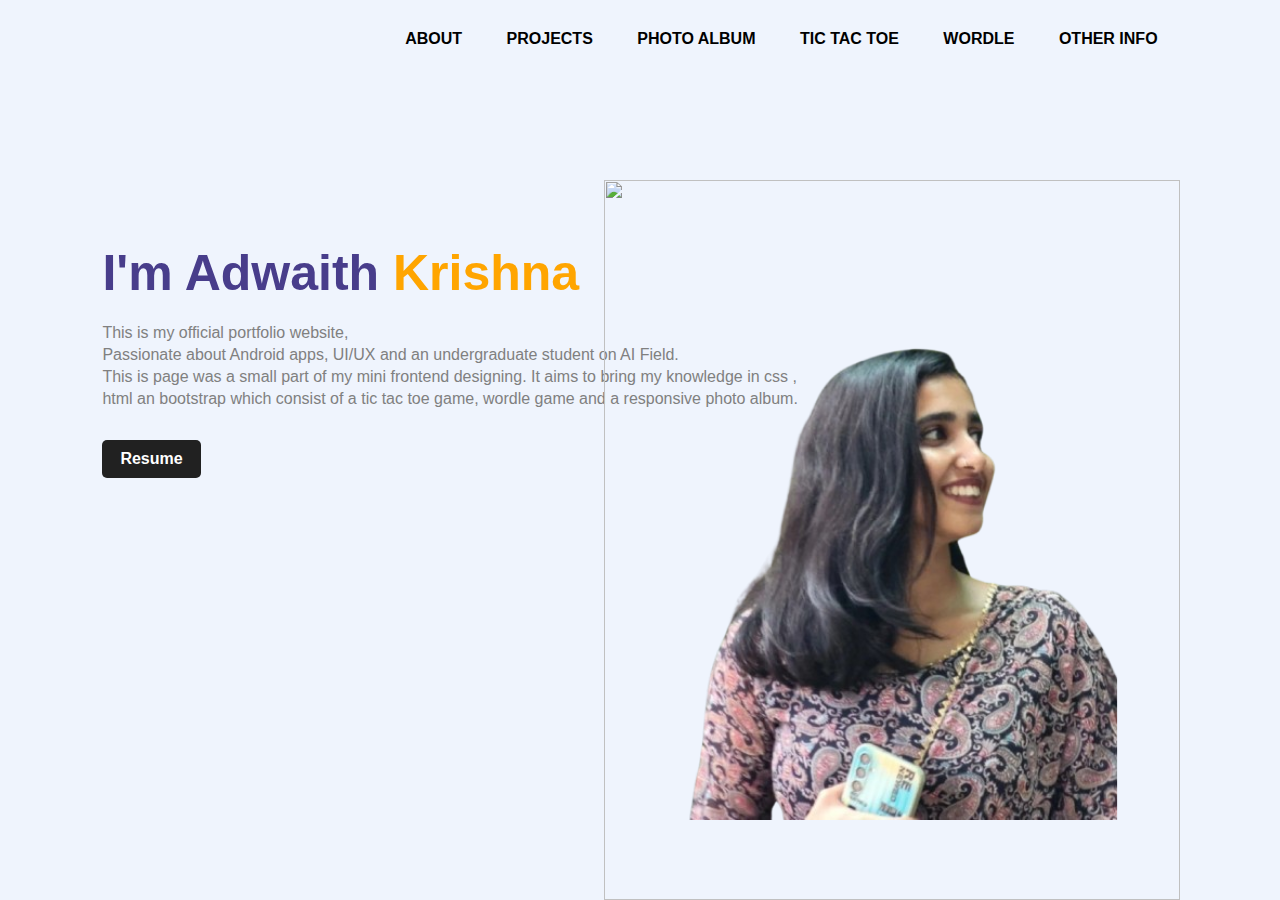
==== index.html @ cd8f3468 "Update index.html" ====
<html>
<html lang="en">
<head>
    <meta charset="UTF-8">
    <meta http-equiv="X-UA-Compatible" content="IE=edge">
    <meta name="viewport" content="width=device-width, initial-scale=1.0">
    <title>Person Portfolio website</title>
    <link rel="stylesheet" href="style.css">
</head>
<body>
    <div class="base">
        <nav>
            <img src ="" class="logo">
            <ul>
                <li><a class="btn btn-primary" href="about.html" role="button">ABOUT</a></li>
                <li><a class="btn btn-primary" href="projects.html" role="button">PROJECTS</a></li>
                <li><a class="btn btn-primary" href="" role="button">PHOTO ALBUM</a></li>
                <li><a class="btn btn-primary" href="TicTacToe.html" role="button">TIC TAC TOE</a></li>
                <li><a class="btn btn-primary" href="Wordle.html" role="button">WORDLE</a></li>
                <li><a class="btn btn-primary" href="info.html" role="button">OTHER INFO</a></li>

            </ul>
        </nav>
        <div class="pro">
            <h1>I'm Adwaith <span> Krishna</span></h1>
            <p>This is my official portfolio website,<br>
            Passionate about Android apps, UI/UX and an undergraduate student on AI Field.<br>
            This is page was a small part of my mini frontend designing. It aims to bring my knowledge in css , <br> 
            html an bootstrap which consist of a tic tac toe game, wordle game and a responsive photo album. </p>
            <a class="btn btn-primary" href="https://flowcv.com/resume/nekq3u95k8" role="button">Resume</a>
            <div class="images">
                
                <img src="shape.png" class="shape" >
                <img src="Bgremove.png" class="pic" >
            </div>
        </div>
    </div>
    
</body>
</html>
---- style.css ----
*{
    margin: 0;
    padding: 0;
    font-family: sans-serif;
}

.base{
    position: relative;
    width: 100%;
    height: 100vh;
    background-color: #eff4fd;
}

nav{
    display: flex;
    width: 84%;
    margin: auto;
    padding: 20px 0;
    align-items: center;
    justify-content: space-between;
}

nav ul li{
    display: inline-block;
    list-style-type: none;
    margin: 10px 20px;

}
nav ul li a{
    text-decoration: none;
    color: black;
    font-weight: bold;
}

.pro{
    margin-left: 8%;
    margin-top: 13%;
}

.pro h1{
    font-size: 50px;
    color: darkslateblue;
    margin-bottom: 20px;

}

span{
    color: orange;
}

.pro p{
    color: grey;
    line-height: 22px;
}

.pro a{
    background: #212121;
    padding: 10px 18px;
    text-decoration: none;
    font-weight: bold;
    color: white;
    display: inline-block;
    margin: 30px 0;
    border-radius: 5px;
}

.images{
    width: 45%;
    height: 80%;
    position: absolute;
    bottom: 0;
    right: 100px;
}

.images .shape{
    height: 100%;
    position: absolute;
    left: 50%;
    bottom: 0;
    transform: translateX(-50%);
    transition: bottom 1s, left 1s;
}

.images  .pic{
    height: 80%;
    position: absolute;
    left: 45%;
    bottom: 80;
    transform: translateX(-50%);
    transition: bottom 1s, left 1s;
}


.images:hover .shape{
    bottom: 40px;
}

.images:hover .pic{
    left: 38%;
}
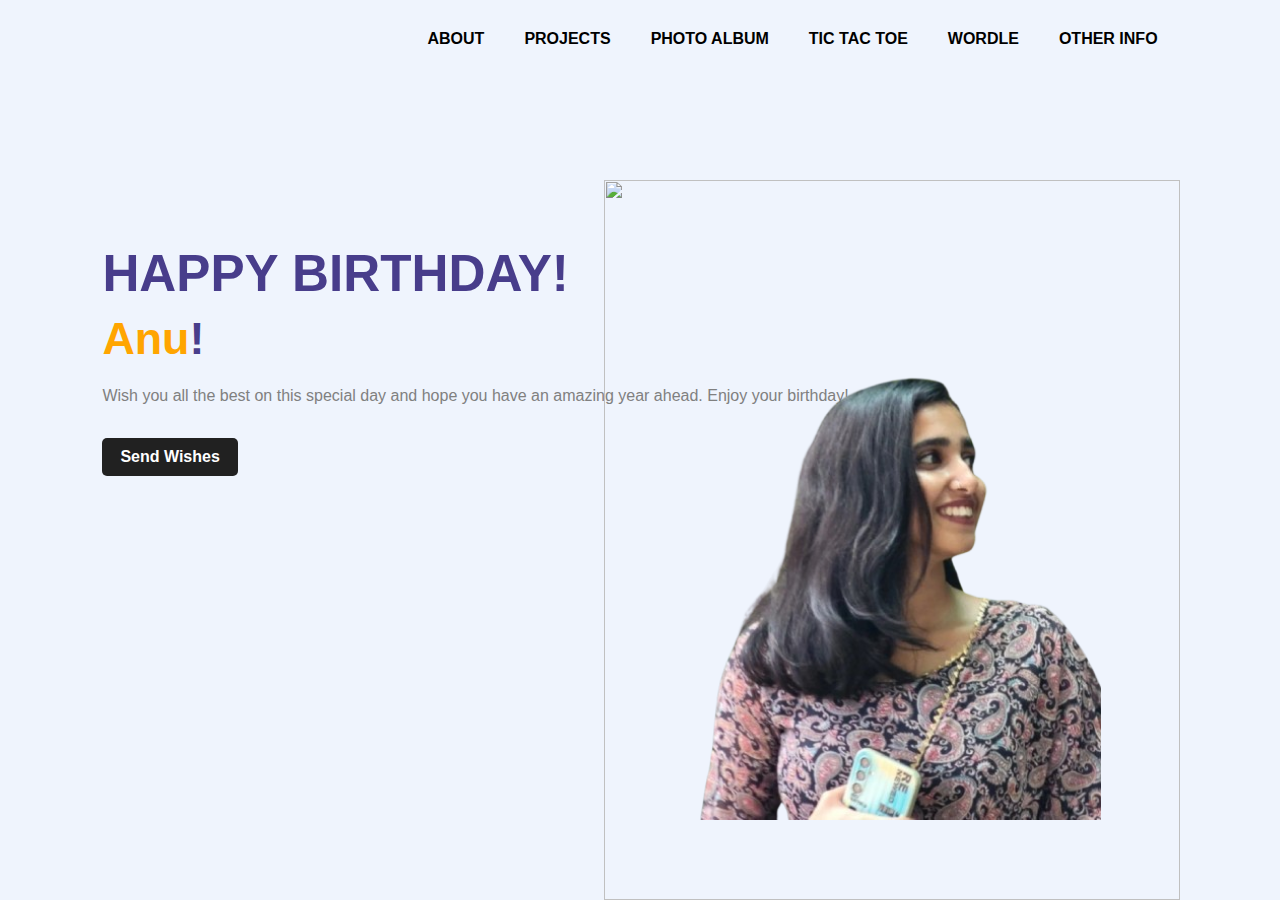
==== commit 7a295f13: "Update index.html" ====
--- a/index.html
+++ b/index.html
@@ -22,12 +22,10 @@
             </ul>
         </nav>
         <div class="pro">
-            <h1>I'm Adwaith <span> Krishna</span></h1>
-            <p>This is my official portfolio website,<br>
-            Passionate about Android apps, UI/UX and an undergraduate student on AI Field.<br>
-            This is page was a small part of my mini frontend designing. It aims to bring my knowledge in css , <br> 
-            html an bootstrap which consist of a tic tac toe game, wordle game and a responsive photo album. </p>
-            <a class="btn btn-primary" href="https://flowcv.com/resume/nekq3u95k8" role="button">Resume</a>
+            <h1>HAPPY BIRTHDAY! </h1>
+        <h2><span>Anu</span>!</h2>
+        <p>Wish you all the best on this special day and hope you have an amazing year ahead. Enjoy your birthday!</p>
+        <a href="#">Send Wishes</a>
             <div class="images">
                 
                 <img src="shape.png" class="shape" >
--- a/style.css
+++ b/style.css
@@ -1,17 +1,17 @@
-*{
+* {
     margin: 0;
     padding: 0;
     font-family: sans-serif;
 }
 
-.base{
+.base {
     position: relative;
     width: 100%;
     height: 100vh;
     background-color: #eff4fd;
 }
 
-nav{
+nav {
     display: flex;
     width: 84%;
     margin: auto;
@@ -20,40 +20,49 @@
     justify-content: space-between;
 }
 
-nav ul li{
+nav ul {
+    display: flex;
+}
+
+nav ul li {
     display: inline-block;
     list-style-type: none;
     margin: 10px 20px;
+}
 
-}
-nav ul li a{
+nav ul li a {
     text-decoration: none;
     color: black;
     font-weight: bold;
 }
 
-.pro{
+.pro {
     margin-left: 8%;
     margin-top: 13%;
 }
 
-.pro h1{
-    font-size: 50px;
+.pro h1 {
+    font-size: 4vw;
+    color: darkslateblue;
+    margin-bottom: 10px;
+}
+
+.pro h2 {
+    font-size: 3.5vw;
     color: darkslateblue;
     margin-bottom: 20px;
-
 }
 
-span{
+span {
     color: orange;
 }
 
-.pro p{
+.pro p {
     color: grey;
-    line-height: 22px;
+    line-height: 1.5em;
 }
 
-.pro a{
+.pro a {
     background: #212121;
     padding: 10px 18px;
     text-decoration: none;
@@ -64,7 +73,7 @@
     border-radius: 5px;
 }
 
-.images{
+.images {
     width: 45%;
     height: 80%;
     position: absolute;
@@ -72,7 +81,7 @@
     right: 100px;
 }
 
-.images .shape{
+.images .shape {
     height: 100%;
     position: absolute;
     left: 50%;
@@ -81,20 +90,96 @@
     transition: bottom 1s, left 1s;
 }
 
-.images  .pic{
-    height: 80%;
+.images .pic {
+    height: 75%;
     position: absolute;
     left: 45%;
-    bottom: 80;
+    bottom: 80px;
     transform: translateX(-50%);
     transition: bottom 1s, left 1s;
 }
 
-
-.images:hover .shape{
+.images:hover .shape {
     bottom: 40px;
 }
 
-.images:hover .pic{
+.images:hover .pic {
     left: 38%;
 }
+
+/* Responsive Design */
+
+@media (max-width: 1024px) {
+    nav {
+        flex-direction: column;
+        align-items: flex-start;
+    }
+
+    .pro {
+        margin-top: 10%;
+        margin-left: 5%;
+    }
+
+    .pro h1, .pro h2 {
+        font-size: 5vw;
+    }
+
+    .images {
+        width: 50%;
+        right: 50px;
+    }
+}
+
+@media (max-width: 768px) {
+    nav ul li {
+        margin: 10px 10px;
+    }
+
+    .pro h1, .pro h2 {
+        font-size: 6vw;
+    }
+
+    .images {
+        width: 60%;
+        right: 20px;
+    }
+
+    .images .shape, .images .pic {
+        left: 50%;
+    }
+}
+
+@media (max-width: 480px) {
+    nav {
+        flex-direction: column;
+        width: 100%;
+    }
+
+    nav ul {
+        width: 100%;
+        justify-content: space-around;
+    }
+
+    .pro {
+        margin-left: 5%;
+        margin-top: 15%;
+    }
+
+    .pro h1, .pro h2 {
+        font-size: 8vw;
+    }
+
+    .images {
+        width: 80%;
+        height: 60%;
+        right: 10px;
+    }
+
+    .images .shape, .images .pic {
+        left: 50%;
+    }
+
+    .images:hover .shape, .images:hover .pic {
+        left: 50%;
+    }
+}
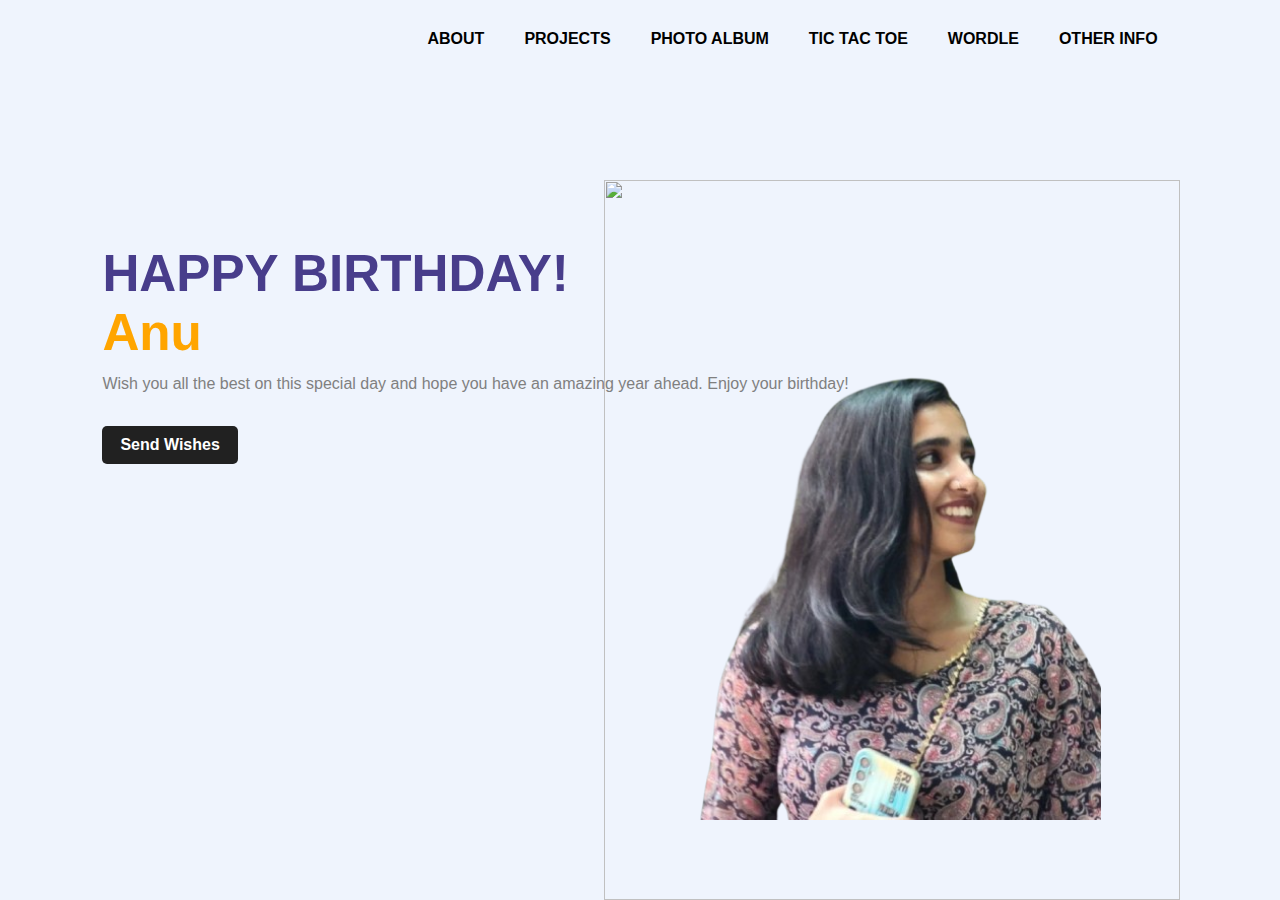
==== commit e258bdc7: "Update index.html" ====
--- a/index.html
+++ b/index.html
@@ -22,8 +22,8 @@
             </ul>
         </nav>
         <div class="pro">
-            <h1>HAPPY BIRTHDAY! </h1>
-        <h2><span>Anu</span>!</h2>
+            <h1>HAPPY BIRTHDAY!<br><span>Anu</span> </h1>
+        
         <p>Wish you all the best on this special day and hope you have an amazing year ahead. Enjoy your birthday!</p>
         <a href="#">Send Wishes</a>
             <div class="images">
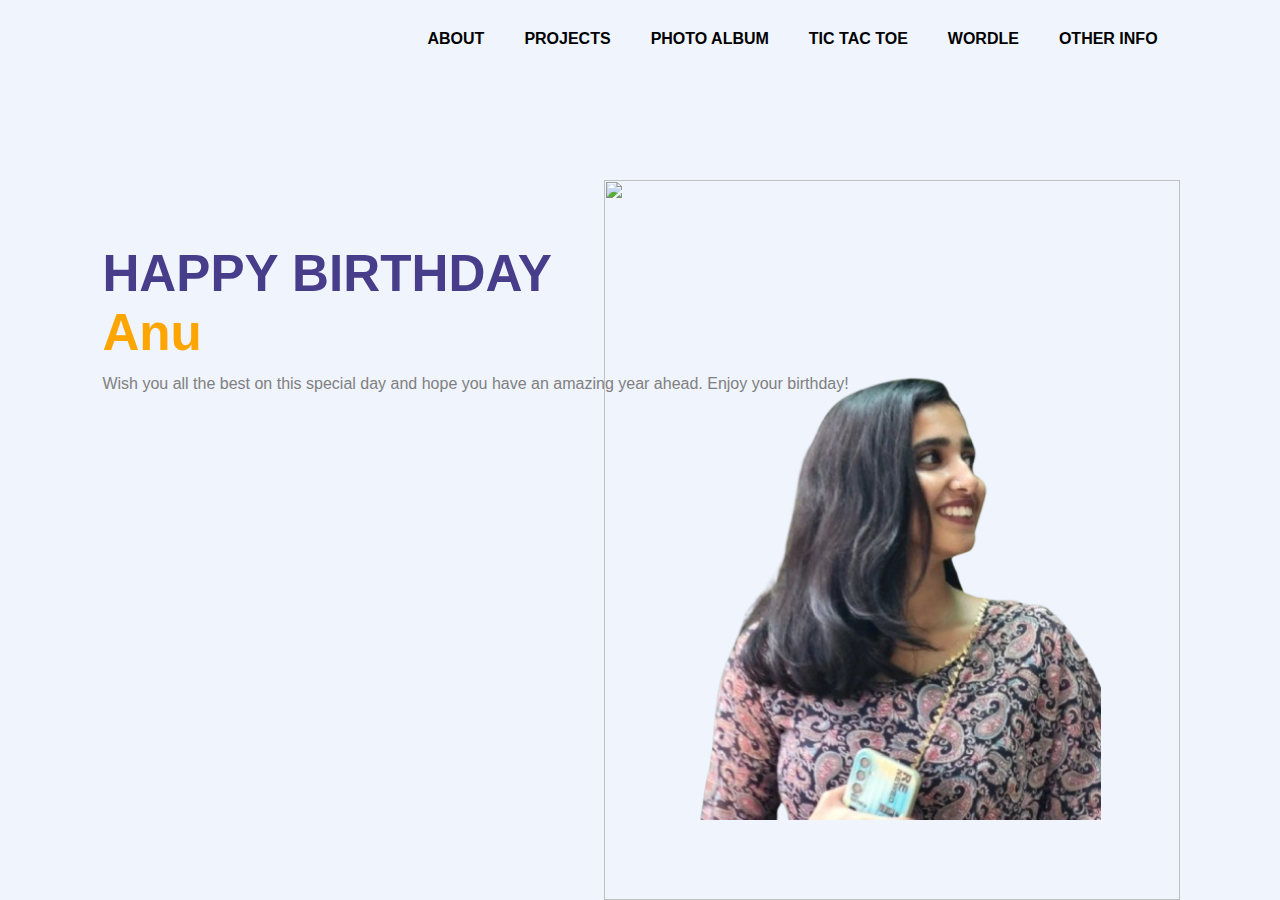
==== commit cbab2064: "Update index.html" ====
--- a/index.html
+++ b/index.html
@@ -22,10 +22,10 @@
             </ul>
         </nav>
         <div class="pro">
-            <h1>HAPPY BIRTHDAY!<br><span>Anu</span> </h1>
+            <h1>HAPPY BIRTHDAY<br><span>Anu</span> </h1>
         
         <p>Wish you all the best on this special day and hope you have an amazing year ahead. Enjoy your birthday!</p>
-        <a href="#">Send Wishes</a>
+       
             <div class="images">
                 
                 <img src="shape.png" class="shape" >
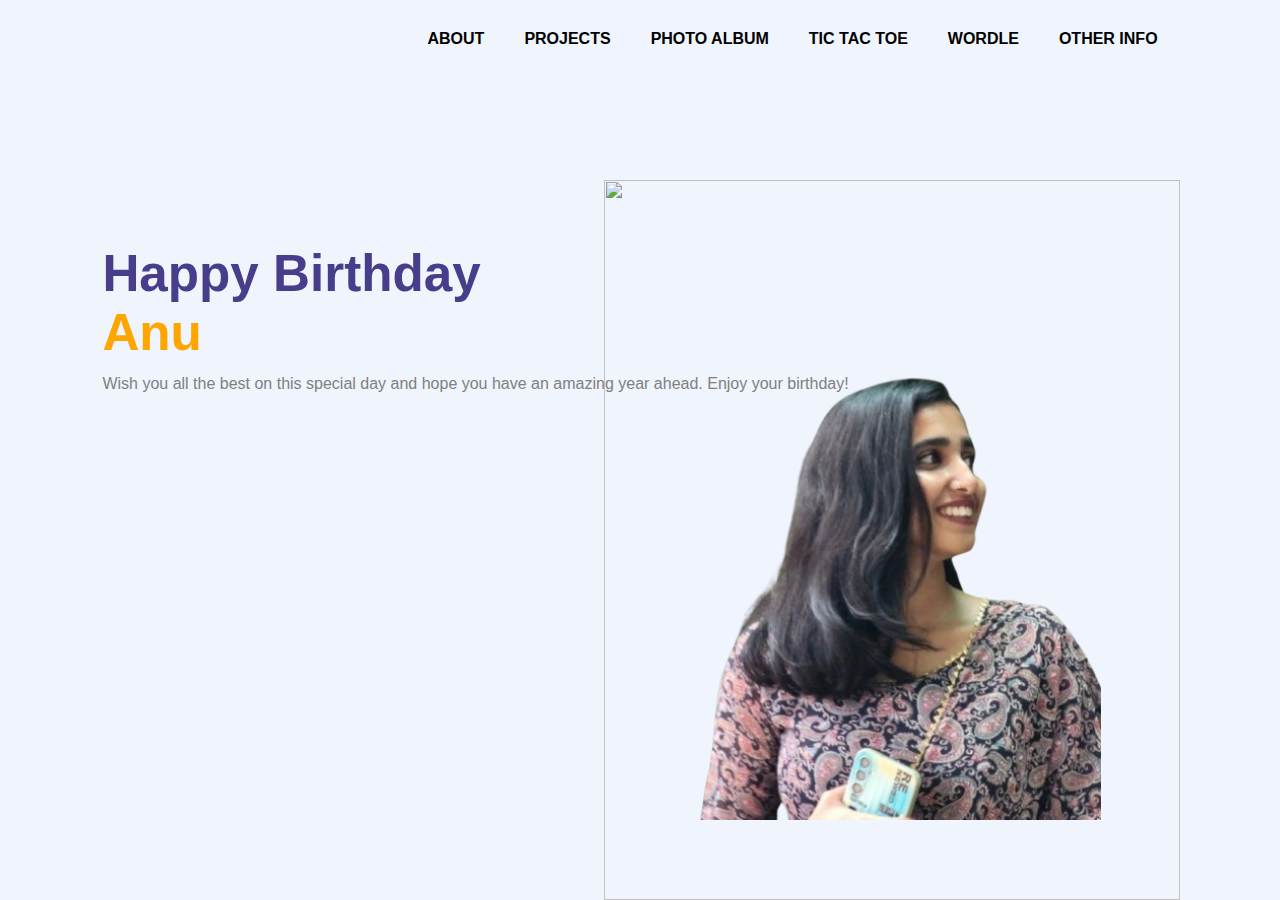
==== commit 4e284f66: "Update index.html" ====
--- a/index.html
+++ b/index.html
@@ -22,7 +22,7 @@
             </ul>
         </nav>
         <div class="pro">
-            <h1>HAPPY BIRTHDAY<br><span>Anu</span> </h1>
+            <h1>Happy Birthday<br><span>Anu</span> </h1>
         
         <p>Wish you all the best on this special day and hope you have an amazing year ahead. Enjoy your birthday!</p>
        
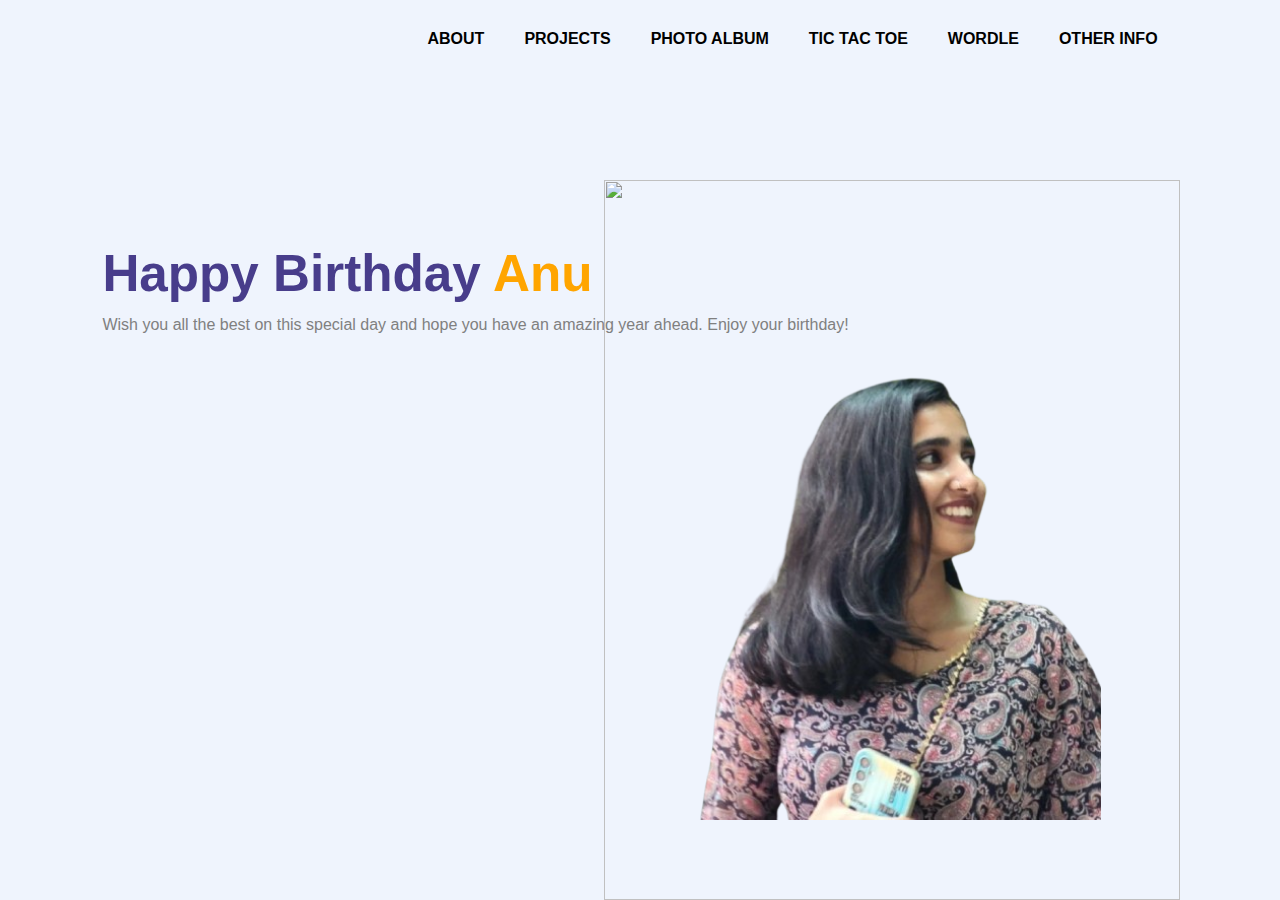
==== commit 6a5e857b: "Update index.html" ====
--- a/index.html
+++ b/index.html
@@ -22,7 +22,7 @@
             </ul>
         </nav>
         <div class="pro">
-            <h1>Happy Birthday<br><span>Anu</span> </h1>
+            <h1>Happy Birthday <span>Anu</span> </h1>
         
         <p>Wish you all the best on this special day and hope you have an amazing year ahead. Enjoy your birthday!</p>
        
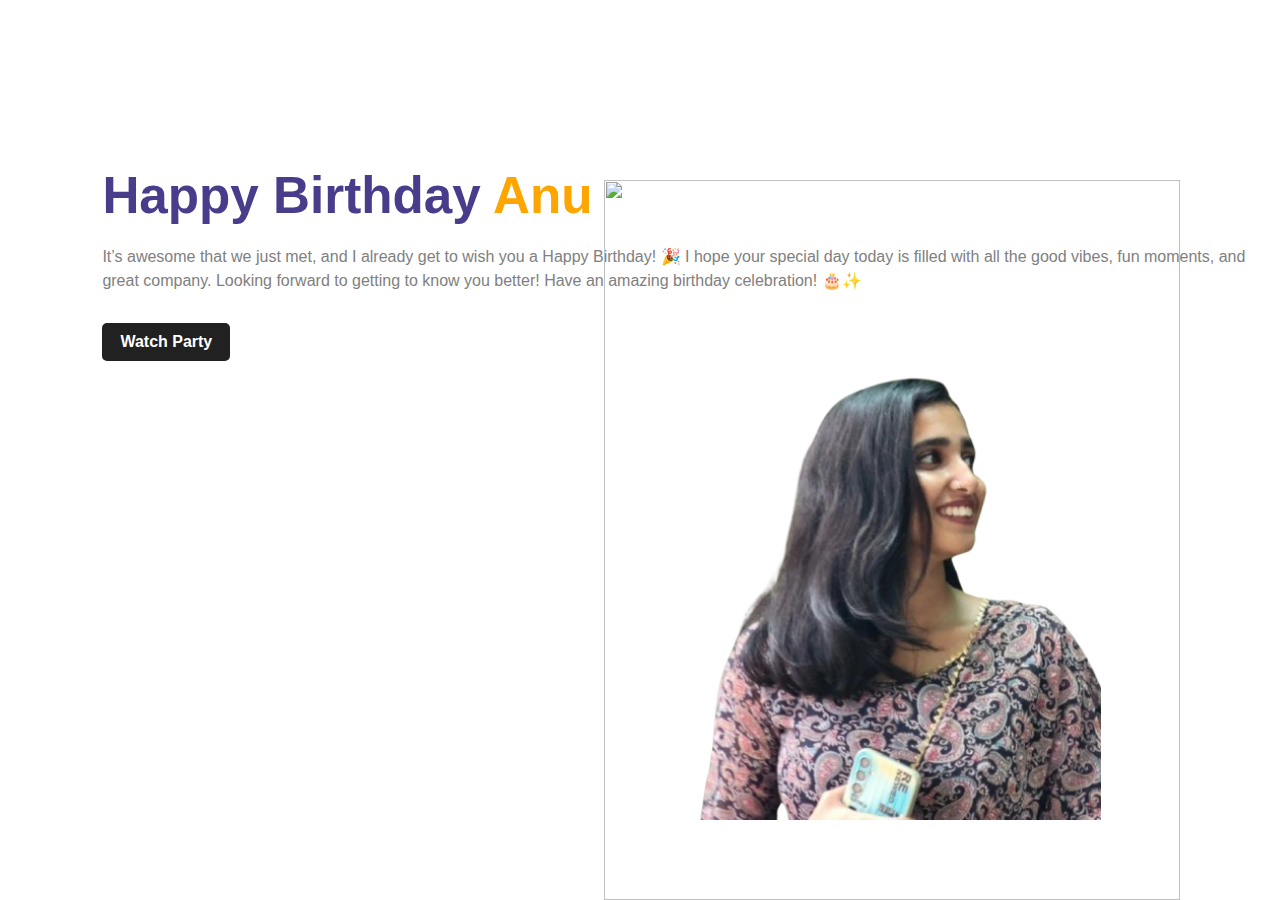
==== commit 84ba8f42: "final of final index.html" ====
--- a/index.html
+++ b/index.html
@@ -8,31 +8,19 @@
     <link rel="stylesheet" href="style.css">
 </head>
 <body>
-    <div class="base">
-        <nav>
-            <img src ="" class="logo">
-            <ul>
-                <li><a class="btn btn-primary" href="about.html" role="button">ABOUT</a></li>
-                <li><a class="btn btn-primary" href="projects.html" role="button">PROJECTS</a></li>
-                <li><a class="btn btn-primary" href="" role="button">PHOTO ALBUM</a></li>
-                <li><a class="btn btn-primary" href="TicTacToe.html" role="button">TIC TAC TOE</a></li>
-                <li><a class="btn btn-primary" href="Wordle.html" role="button">WORDLE</a></li>
-                <li><a class="btn btn-primary" href="info.html" role="button">OTHER INFO</a></li>
-
-            </ul>
-        </nav>
+    
         <div class="pro">
             <h1>Happy Birthday <span>Anu</span> </h1>
         
-        <p>Wish you all the best on this special day and hope you have an amazing year ahead. Enjoy your birthday!</p>
-       
+        <p>It’s awesome that we just met, and I already get to wish you a Happy Birthday! 🎉 I hope your special day today is filled with all the good vibes, fun moments, and great company. Looking forward to getting to know you better! Have an amazing birthday celebration! 🎂✨</p>
+       <a href="https://youtu.be/_r5jGJSLzbQ?si=cGk9QdruhWlDijY4">Watch Party</a>
             <div class="images">
                 
                 <img src="shape.png" class="shape" >
                 <img src="Bgremove.png" class="pic" >
             </div>
         </div>
-    </div>
+   
     
 </body>
 </html>
--- a/style.css
+++ b/style.css
@@ -43,12 +43,6 @@
 
 .pro h1 {
     font-size: 4vw;
-    color: darkslateblue;
-    margin-bottom: 10px;
-}
-
-.pro h2 {
-    font-size: 3.5vw;
     color: darkslateblue;
     margin-bottom: 20px;
 }
@@ -120,10 +114,6 @@
         margin-left: 5%;
     }
 
-    .pro h1, .pro h2 {
-        font-size: 5vw;
-    }
-
     .images {
         width: 50%;
         right: 50px;
@@ -135,7 +125,7 @@
         margin: 10px 10px;
     }
 
-    .pro h1, .pro h2 {
+    .pro h1 {
         font-size: 6vw;
     }
 
@@ -165,7 +155,7 @@
         margin-top: 15%;
     }
 
-    .pro h1, .pro h2 {
+    .pro h1 {
         font-size: 8vw;
     }
 
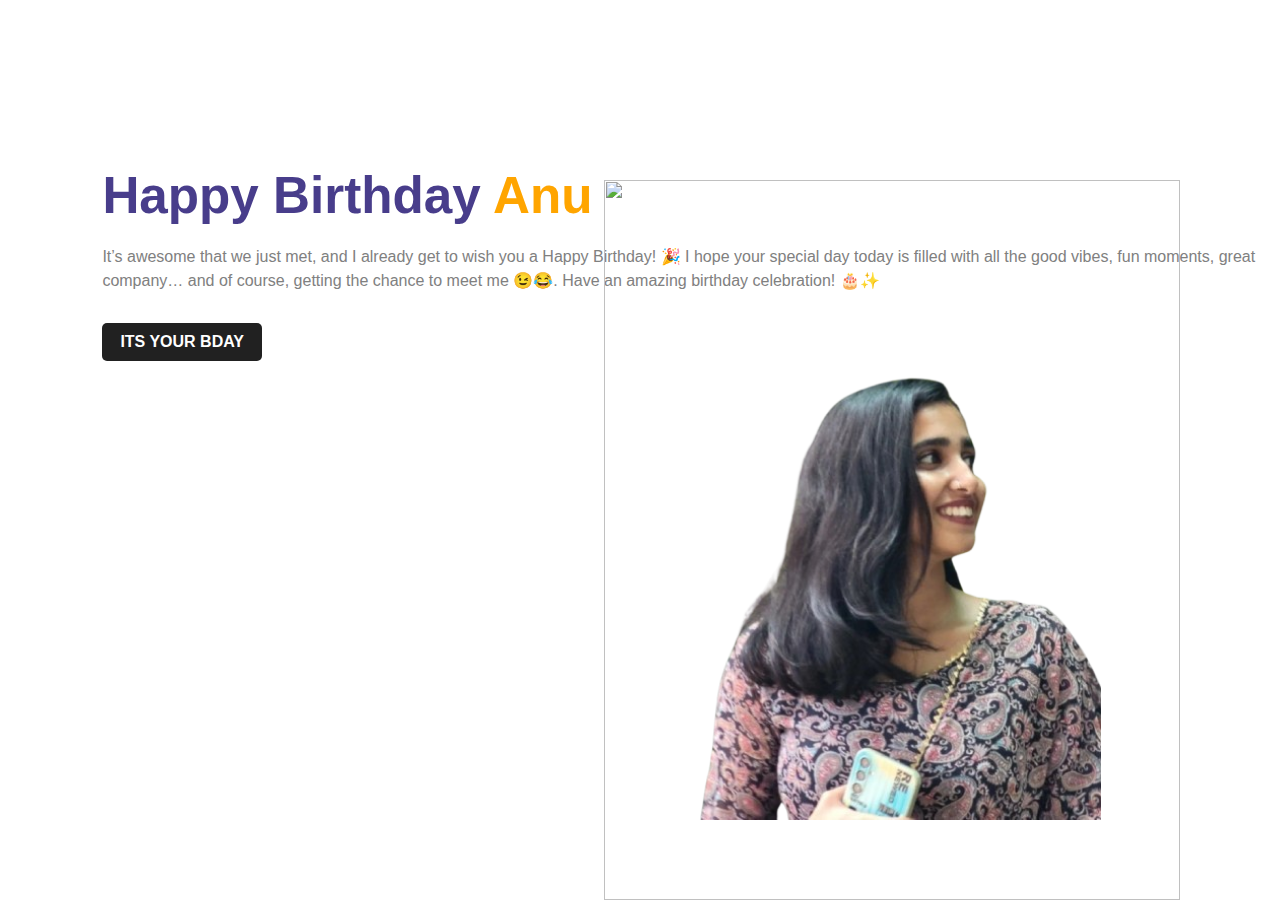
==== commit 11851278: "bday index.html" ====
--- a/index.html
+++ b/index.html
@@ -12,8 +12,8 @@
         <div class="pro">
             <h1>Happy Birthday <span>Anu</span> </h1>
         
-        <p>It’s awesome that we just met, and I already get to wish you a Happy Birthday! 🎉 I hope your special day today is filled with all the good vibes, fun moments, and great company. Looking forward to getting to know you better! Have an amazing birthday celebration! 🎂✨</p>
-       <a href="https://youtu.be/_r5jGJSLzbQ?si=cGk9QdruhWlDijY4">Watch Party</a>
+        <p>It’s awesome that we just met, and I already get to wish you a Happy Birthday! 🎉 I hope your special day today is filled with all the good vibes, fun moments, great company… and of course, getting the chance to meet me 😉😂. Have an amazing birthday celebration! 🎂✨</p>
+       <a href="https://youtu.be/_r5jGJSLzbQ?si=cGk9QdruhWlDijY4">ITS YOUR BDAY</a>
             <div class="images">
                 
                 <img src="shape.png" class="shape" >
